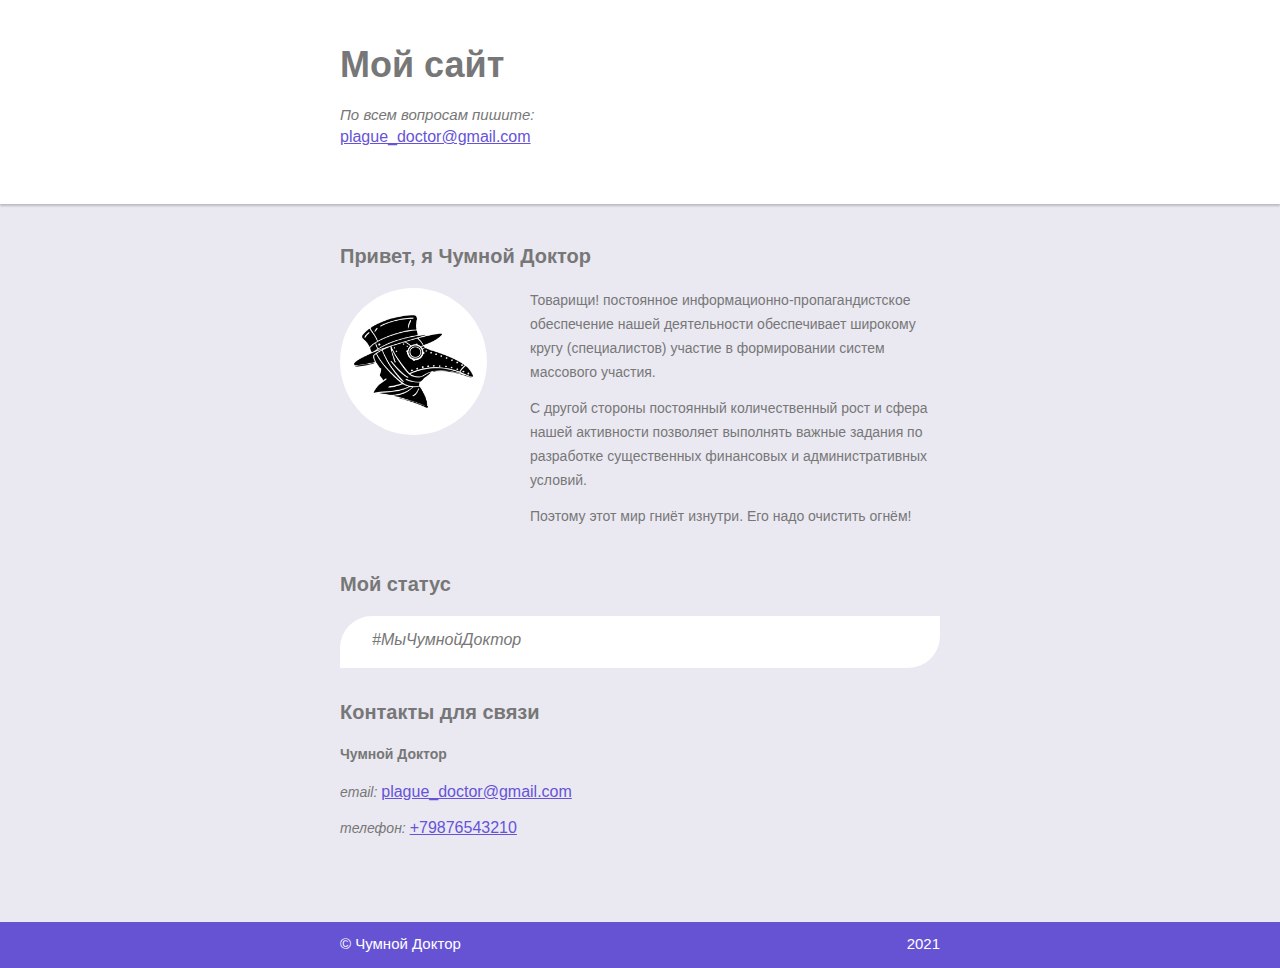
==== index.html @ 4c5a1b72 "lab3" ====
<!DOCTYPE html>
<html lang="ru">
<head>
  <meta charset="utf-8">
  <meta name="viewport" content="width=device-width, initial-scale=1.0">
  <link rel="stylesheet" href="style.css">
  <title>Мой сайт – Чумной Доктор</title>
</head>
<body class="page">
  <header class="page-header">
    <div class="container">
      <h1 class="page-title">Мой сайт</h1>
      <p><i>По всем вопросам пишите:</i><br><a href="mailto:plague_doctor@gmail.com">plague_doctor@gmail.com</a></p>
    </div>
  </header>
  <main>
    <section class="about container">
      <h2 class="section-title">Привет, я Чумной Доктор</h2>
      <img class="about-image" src="unnamed.jpg" width="147" height="147" alt="Чумной доктор">
      <div class="about-content">
        <p>Товарищи! постоянное информационно-пропагандистское обеспечение нашей деятельности обеспечивает широкому кругу (специалистов) участие в формировании систем массового участия.</p>
        <p>С другой стороны постоянный количественный рост и сфера нашей активности позволяет выполнять важные задания по разработке существенных финансовых и административных условий.</p>
      	<p>Поэтому этот мир гниёт изнутри. Его надо очистить огнём! </p>
</div>
    </section>
    <section class="status container">
      <h2 class="section-title">Мой статус</h2>
      <p>#МыЧумнойДоктор</p>
    </section>
    <section class="contacts container">
      <h2 class="section-title">Контакты для связи</h2>
        <p class="contacts-name">Чумной Доктор</p>
        <p><i>email:</i> <a href="mailto:plague_doctor@gmail.com">plague_doctor@gmail.com</a></p>
        <p><i>телефон:</i> <a href="tel:+79876543210">+79876543210</a></p>
    </section>
  </main>
  <footer class="page-footer">
    <div class="container">
      <p>© Чумной Доктор</p>
      <p>2021</p>
    </div>
  </footer>
</body>
</html>
---- style.css ----
* {
  box-sizing: border-box;
}

.container {
  width: 600px;
  margin: 0 auto;
}

.page {
  display: flex;
  flex-direction: column;
  min-width: 640px;
  min-height: 100vh;
  margin: 0;
  font-family: "Verdana", "Tahoma", sans-serif;
  font-size: 15px;
  line-height: 20px;
  color: #777777;
  background-color: #eae9f2;
}

.section-title {
  width: 100%;
  margin: 0;
  margin-bottom: 20px;
  padding: 0;
  font-weight: bold;
  font-size: 20px;
  line-height: 24px;
}

a {
  color: #6653d7;
}

a:focus {
  outline-color: #b7aaff;
}

.page-header {
  margin-bottom: 40px;
  color: #777777;
  background-color: #ffffff;
  box-shadow: 0 2px 2px rgba(0, 0, 0, 0.2);
}

.page-header .container {
  padding-top: 40px;
  padding-bottom: 40px;
  background-image: url("img/raccoons.svg");
  background-repeat: no-repeat;
  background-position: bottom right;
  background-size: 300px 212px;
}

.page-header a {
  font-size: 16px;
  line-height: 24px;
}

.page-title {
  margin: 0;
  margin-bottom: 4px;
  padding: 0;
  font-weight: bold;
  font-size: 36px;
  line-height: 50px;
}

.about {
  display: flex;
  flex-wrap: wrap;
  justify-content: space-between;
  margin-bottom: 32px;
 }

.about-image {
   width: 147px;
   height: 147px;
   border-radius: 50%;
 }

.about-content {
   width: 410px;
   font-size: 14px;
   line-height: 24px;
 }

.about-content p {
   margin: 0;
   margin-bottom: 12px;
   padding: 0;
 }

.status {
  margin-bottom: 32px;
}

.status p {
  margin: 0;
  padding-top: 12px;
  padding-right: 32px;
  padding-bottom: 16px;
  padding-left: 32px;
  border-radius: 32px 0;
  font-size: 16px;
  line-height: 24px;
  font-style: italic;
  color: #777777;
  background-color: #ffffff;
}

.contacts {
  margin-bottom: 82px;
}

.contacts img {
  width: 146px;
  height: 146px;
  margin-right: 24px;
}

.contacts p {
  margin: 0;
  margin-bottom: 12px;
  padding: 0;
  font-size: 14px;
  line-height: 24px;
}

p.contacts-name {
  margin-top: 20px;
  margin-bottom: 16px;
  font-weight: bold;
  line-height: 20px;
}

.contacts a {
  font-size: 16px;
  line-height: 24px;
}

.page-footer {
  margin-top: auto;
  color: #ffffff;
  background-color: #6653d4;
}

.page-footer .container {
  display: flex;
  align-items: center;
  justify-content: space-between;
  padding-top: 12px;
  padding-bottom: 14px;
}

.page-footer p {
  margin: 0;
  padding: 0;
}
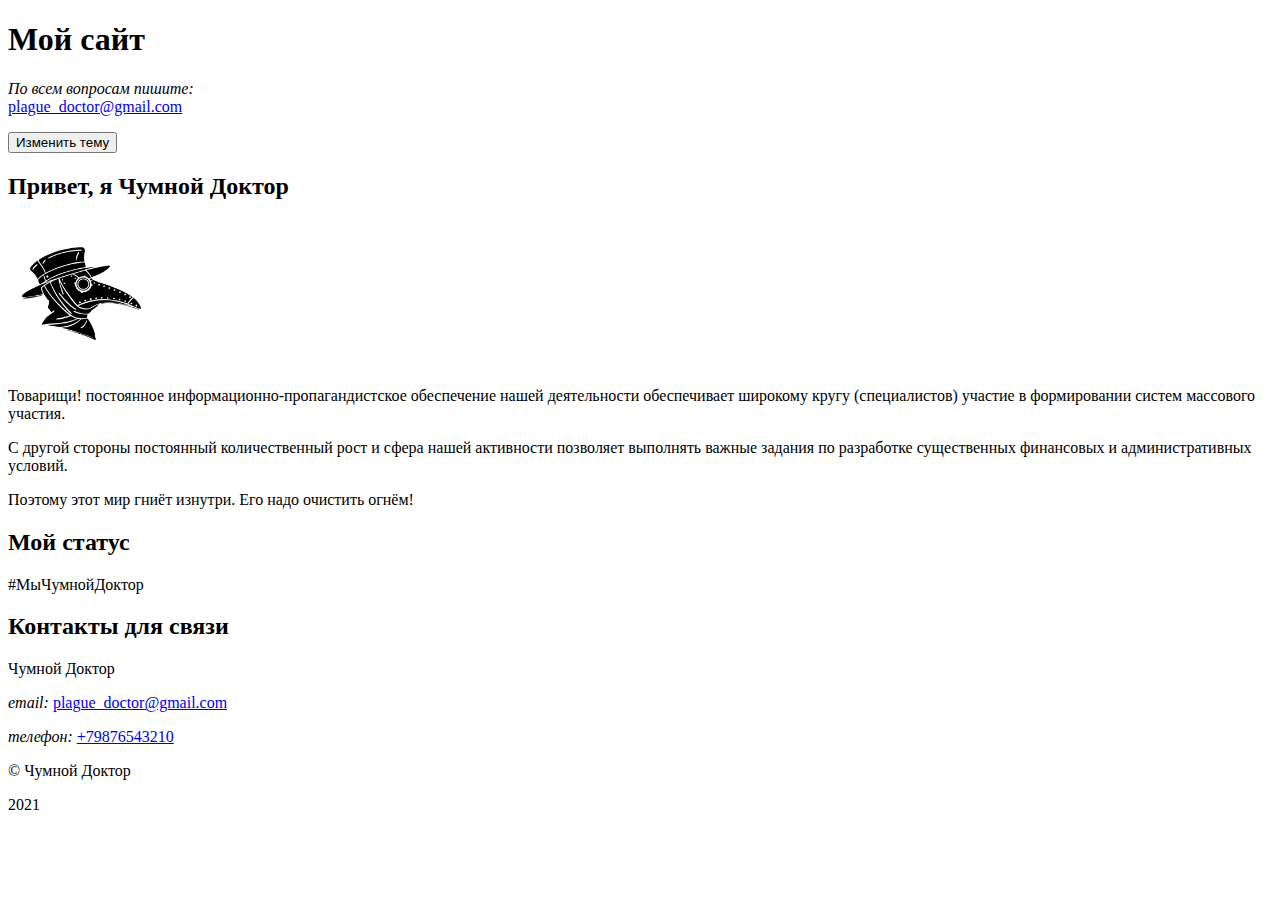
==== commit 504282f1: "пятая лабораторная" ====
--- a/index.html
+++ b/index.html
@@ -3,7 +3,7 @@
 <head>
   <meta charset="utf-8">
   <meta name="viewport" content="width=device-width, initial-scale=1.0">
-  <link rel="stylesheet" href="style.css">
+  <link rel="stylesheet" href="style-theme.css">
   <title>Мой сайт – Чумной Доктор</title>
 </head>
 <body class="page">
@@ -11,7 +11,8 @@
     <div class="container">
       <h1 class="page-title">Мой сайт</h1>
       <p><i>По всем вопросам пишите:</i><br><a href="mailto:plague_doctor@gmail.com">plague_doctor@gmail.com</a></p>
-    </div>
+    <button class="theme-button" type="button">Изменить тему</button>
+</div>
   </header>
   <main>
     <section class="about container">
@@ -40,5 +41,6 @@
       <p>2021</p>
     </div>
   </footer>
+<script src="script.js"></script>
 </body>
 </html>
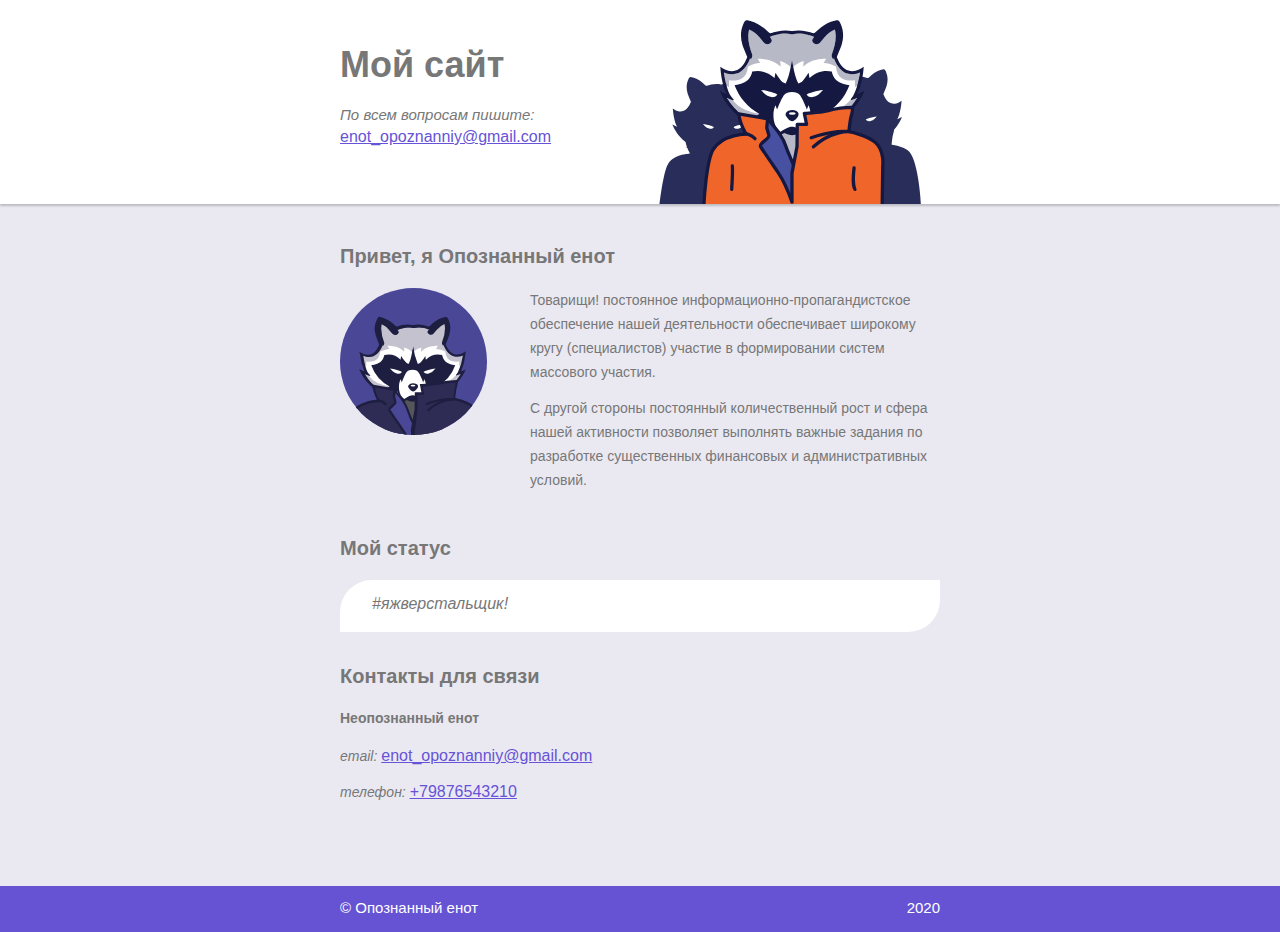
==== commit 8dfb5faa: "шестая лабораторная 1дз" ====
--- a/index.html
+++ b/index.html
@@ -3,44 +3,41 @@
 <head>
   <meta charset="utf-8">
   <meta name="viewport" content="width=device-width, initial-scale=1.0">
-  <link rel="stylesheet" href="style-theme.css">
-  <title>Мой сайт – Чумной Доктор</title>
+  <link rel="stylesheet" href="style.css">
+  <title>Мой сайт – Опознанный енот</title>
 </head>
 <body class="page">
   <header class="page-header">
     <div class="container">
       <h1 class="page-title">Мой сайт</h1>
-      <p><i>По всем вопросам пишите:</i><br><a href="mailto:plague_doctor@gmail.com">plague_doctor@gmail.com</a></p>
-    <button class="theme-button" type="button">Изменить тему</button>
-</div>
+      <p><i>По всем вопросам пишите:</i><br><a href="mailto:enot_opoznanniy@gmail.com">enot_opoznanniy@gmail.com</a></p>
+    </div>
   </header>
   <main>
     <section class="about container">
-      <h2 class="section-title">Привет, я Чумной Доктор</h2>
-      <img class="about-image" src="unnamed.jpg" width="147" height="147" alt="Чумной доктор">
+      <h2 class="section-title">Привет, я Опознанный енот</h2>
+      <img class="about-image" src="img/unknown-raccoon.svg" width="147" height="147" alt="Неопознанный енот">
       <div class="about-content">
         <p>Товарищи! постоянное информационно-пропагандистское обеспечение нашей деятельности обеспечивает широкому кругу (специалистов) участие в формировании систем массового участия.</p>
         <p>С другой стороны постоянный количественный рост и сфера нашей активности позволяет выполнять важные задания по разработке существенных финансовых и административных условий.</p>
-      	<p>Поэтому этот мир гниёт изнутри. Его надо очистить огнём! </p>
-</div>
+      </div>
     </section>
     <section class="status container">
       <h2 class="section-title">Мой статус</h2>
-      <p>#МыЧумнойДоктор</p>
+      <p>#яжверстальщик!</p>
     </section>
     <section class="contacts container">
       <h2 class="section-title">Контакты для связи</h2>
-        <p class="contacts-name">Чумной Доктор</p>
-        <p><i>email:</i> <a href="mailto:plague_doctor@gmail.com">plague_doctor@gmail.com</a></p>
+        <p class="contacts-name">Неопознанный енот</p>
+        <p><i>email:</i> <a href="mailto:enot_opoznanniy@gmail.com">enot_opoznanniy@gmail.com</a></p>
         <p><i>телефон:</i> <a href="tel:+79876543210">+79876543210</a></p>
     </section>
   </main>
   <footer class="page-footer">
     <div class="container">
-      <p>© Чумной Доктор</p>
-      <p>2021</p>
+      <p>© Опознанный енот</p>
+      <p>2020</p>
     </div>
   </footer>
-<script src="script.js"></script>
 </body>
 </html>
--- a/style.css
+++ b/style.css
@@ -0,0 +1,161 @@
+* {
+  box-sizing: border-box;
+}
+
+.container {
+  width: 600px;
+  margin: 0 auto;
+}
+
+.page {
+  display: flex;
+  flex-direction: column;
+  min-width: 640px;
+  min-height: 100vh;
+  margin: 0;
+  font-family: "Verdana", "Tahoma", sans-serif;
+  font-size: 15px;
+  line-height: 20px;
+  color: #777777;
+  background-color: #eae9f2;
+}
+
+.section-title {
+  width: 100%;
+  margin: 0;
+  margin-bottom: 20px;
+  padding: 0;
+  font-weight: bold;
+  font-size: 20px;
+  line-height: 24px;
+}
+
+a {
+  color: #6653d7;
+}
+
+a:focus {
+  outline-color: #b7aaff;
+}
+
+.page-header {
+  margin-bottom: 40px;
+  color: #777777;
+  background-color: #ffffff;
+  box-shadow: 0 2px 2px rgba(0, 0, 0, 0.2);
+}
+
+.page-header .container {
+  padding-top: 40px;
+  padding-bottom: 40px;
+  background-image: url("img/raccoons.svg");
+  background-repeat: no-repeat;
+  background-position: bottom right;
+  background-size: 300px 212px;
+}
+
+.page-header a {
+  font-size: 16px;
+  line-height: 24px;
+}
+
+.page-title {
+  margin: 0;
+  margin-bottom: 4px;
+  padding: 0;
+  font-weight: bold;
+  font-size: 36px;
+  line-height: 50px;
+}
+
+.about {
+  display: flex;
+  flex-wrap: wrap;
+  justify-content: space-between;
+  margin-bottom: 32px;
+ }
+
+.about-image {
+   width: 147px;
+   height: 147px;
+   border-radius: 50%;
+ }
+
+.about-content {
+   width: 410px;
+   font-size: 14px;
+   line-height: 24px;
+ }
+
+.about-content p {
+   margin: 0;
+   margin-bottom: 12px;
+   padding: 0;
+ }
+
+.status {
+  margin-bottom: 32px;
+}
+
+.status p {
+  margin: 0;
+  padding-top: 12px;
+  padding-right: 32px;
+  padding-bottom: 16px;
+  padding-left: 32px;
+  border-radius: 32px 0;
+  font-size: 16px;
+  line-height: 24px;
+  font-style: italic;
+  color: #777777;
+  background-color: #ffffff;
+}
+
+.contacts {
+  margin-bottom: 82px;
+}
+
+.contacts img {
+  width: 146px;
+  height: 146px;
+  margin-right: 24px;
+}
+
+.contacts p {
+  margin: 0;
+  margin-bottom: 12px;
+  padding: 0;
+  font-size: 14px;
+  line-height: 24px;
+}
+
+p.contacts-name {
+  margin-top: 20px;
+  margin-bottom: 16px;
+  font-weight: bold;
+  line-height: 20px;
+}
+
+.contacts a {
+  font-size: 16px;
+  line-height: 24px;
+}
+
+.page-footer {
+  margin-top: auto;
+  color: #ffffff;
+  background-color: #6653d4;
+}
+
+.page-footer .container {
+  display: flex;
+  align-items: center;
+  justify-content: space-between;
+  padding-top: 12px;
+  padding-bottom: 14px;
+}
+
+.page-footer p {
+  margin: 0;
+  padding: 0;
+}
